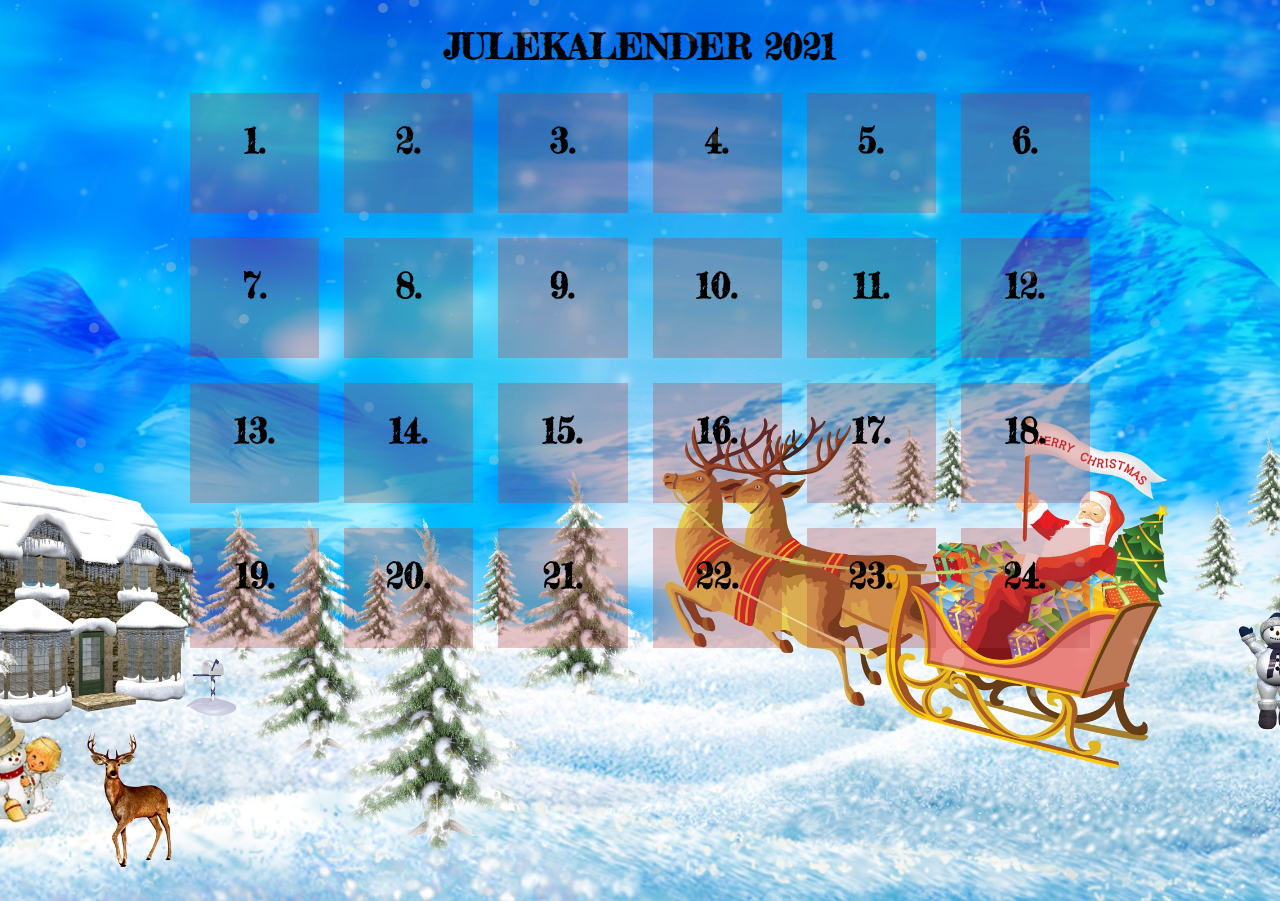
==== kalender.html @ c0c8a7da "ok" ====
<!DOCTYPE html>
<html>
<head>
    <title>JULEKALENDER 2021</title>
    <link rel="shortcut icon" href="bakgrunn.jpg">
    <link rel="stylesheet" href="ccs1.css">
    <link rel="preconnect" href="https://fonts.googleapis.com">
<link rel="preconnect" href="https://fonts.gstatic.com" crossorigin>
<link href="https://fonts.googleapis.com/css2?family=Fredericka+the+Great&display=swap" rel="stylesheet">
</head>
<body>
    <div id="snowflakeContainer">
  <span class="snowflake"></span>
</div>

    <div class="bg">
        <h1>JULEKALENDER 2021</h1>
        <section class='grid-1'>  
  <div class='day-1'>
  <label>
    <input type='checkbox'>
      <div class='door'>
        <a class='front' href="https://docs.google.com/forms/d/e/1FAIpQLScQcTd1w64s9x3IbbcTVoYSrH6ln_58DtMZzGDRHJ6buaIOqw/viewform?usp=sf_link" target="_blank"><h1>1.</h1></a>
        <div class='back'></div>
      </div>
    </input>
  </label>
</div>
  <div class='day-2'>
  <label>
   
      <div class='door'>
        <a class='front'><h1>2.</h1></a>
        <div class='back'></div>
      </div>
    
  </label>
</div>
  <div class='day-3'>
  <label>
 
      <div class='door'>
        <a class='front'><h1>3.</h1></a>
        <div class='back'></div>
      </div>

  </label>
</div>
  <div class='day-4'>
  <label>

      <div class='door'>
        <a class='front'><h1>4.</h1></a>
        <div class='back'></div>
      </div>

  </label>
</div>
  <div class='day-5'>
  <label>

      <div class='door'>
        <a class='front'><h1>5.</h1></a>
        <div class='back'></div>
      </div>

  </label>
</div>
  <div class='day-6'>
  <label>

      <div class='door'>
        <a class='front'><h1>6.</h1></a>
        <div class='back'></div>
      </div>

  </label>
</div>
  <div class='day-7'>
  <label>

      <div class='door'>
        <a class='front'><h1>7.</h1></a>
        <div class='back'></div>
      </div>

  </label>
</div>
  <div class='day-8'>
  <label>

      <div class='door'>
        <a class='front'><h1>8.</h1></a>
        <div class='back'></div>
      </div>

  </label>
</div>
  <div class='day-9'>
  <label>

      <div class='door'>
        <a class='front'><h1>9.</h1></a>
        <div class='back'></div>
      </div>

  </label>
</div>
  <div class='day-10'>
  <label>

      <div class='door'>
        <a class='front'><h1>10.</h1></a>
        <div class='back'></div>
      </div>

  </label>
</div>
  <div class='day-11'>
  <label>

      <div class='door'>
        <a class='front'><h1>11.</h1></a>
        <div class='back'></div>
      </div>

  </label>
</div>
  <div class='day-12'>
  <label>

      <div class='door'>
        <a class='front'><h1>12.</h1></a>
        <div class='back'></div>
      </div>

  </label>
</div>
  <div class='day-13'>
  <label>

      <div class='door'>
        <a class='front'><h1>13.</h1></a>
        <div class='back'></div>
      </div>

  </label>
</div>
  <div class='day-14'>
  <label>

      <div class='door'>
        <a class='front'><h1>14.</h1></a>
        <div class='back'></div>
      </div>

  </label>
</div>
  <div class='day-15'>
  <label>

      <div class='door'>
        <a class='front'><h1>15.</h1></a>
        <div class='back'></div>
      </div>

  </label>
</div>
  <div class='day-16'>
  <label>

      <div class='door'>
        <a class='front'><h1>16.</h1></a>
        <div class='back'></div>
      </div>

  </label>
</div>
  <div class='day-17'>
  <label>

      <div class='door'>
        <a class='front'><h1>17.</h1></a>
        <div class='back'></div>
      </div>

  </label>
</div>
  <div class='day-18'>
  <label>

      <div class='door'>
        <a class='front'><h1>18.</h1></a>
        <div class='back'></div>
      </div>

  </label>
</div>
  <div class='day-19'>
  <label>

      <div class='door'>
        <a class='front'><h1>19.</h1></a>
        <div class='back'></div>
      </div>

  </label>
</div>
  <div class='day-20'>
  <label>

      <div class='door'>
        <a class='front'><h1>20.</h1></a>
        <div class='back'></div>
      </div>

  </label>
</div>
  <div class='day-21'>
  <label>

      <div class='door'>
        <a class='front'><h1>21.</h1></a>
        <div class='back'></div>
      </div>

  </label>
</div>
  <div class='day-22'>
  <label>

      <div class='door'>
        <a class='front'><h1>22.</h1></a>
        <div class='back'></div>
      </div>

  </label>
</div>
  <div class='day-23'>
  <label>

      <div class='door'>
        <a class='front'><h1>23.</h1></a>
        <div class='back'></div>
      </div>

  </label>
</div>
  <div class='day-24'>
  <label>

      <div class='door'>
        <a class='front'><h1>24.</h1></a>
        <div class='back'></div>
      </div>

  </label>
</div>
</section>
    
    
    
    
    
    <script>
  // Array to store our Snowflake objects
  var snowflakes = [];

  // Global variables to store our browser's window size
  var browserWidth;
  var browserHeight;

  // Specify the number of snowflakes you want visible
  var numberOfSnowflakes = 100;

  // Flag to reset the position of the snowflakes
  var resetPosition = false;

  // Handle accessibility
  var enableAnimations = false;
  var reduceMotionQuery = matchMedia("(prefers-reduced-motion)");

  // Handle animation accessibility preferences 
  function setAccessibilityState() {
    if (reduceMotionQuery.matches) {
      enableAnimations = false;
    } else { 
      enableAnimations = true;
    }
  }
  setAccessibilityState();

  reduceMotionQuery.addListener(setAccessibilityState);

  //
  // It all starts here...
  //
  function setup() {
    if (enableAnimations) {
      window.addEventListener("DOMContentLoaded", generateSnowflakes, false);
      window.addEventListener("resize", setResetFlag, false);
    }
  }
  setup();

  //
  // Constructor for our Snowflake object
  //
  function Snowflake(element, speed, xPos, yPos) {
    // set initial snowflake properties
    this.element = element;
    this.speed = speed;
    this.xPos = xPos;
    this.yPos = yPos;
    this.scale = 1;

    // declare variables used for snowflake's motion
    this.counter = 0;
    this.sign = Math.random() < 0.5 ? 1 : -1;

    // setting an initial opacity and size for our snowflake
    this.element.style.opacity = (.1 + Math.random()) / 3;
  }

  //
  // The function responsible for actually moving our snowflake
  //
  Snowflake.prototype.update = function () {
    // using some trigonometry to determine our x and y position
    this.counter += this.speed / 5000;
    this.xPos += this.sign * this.speed * Math.cos(this.counter) / 40;
    this.yPos += Math.sin(this.counter) / 40 + this.speed / 30;
    this.scale = .5 + Math.abs(10 * Math.cos(this.counter) / 20);

    // setting our snowflake's position
    setTransform(Math.round(this.xPos), Math.round(this.yPos), this.scale, this.element);

    // if snowflake goes below the browser window, move it back to the top
    if (this.yPos > browserHeight) {
      this.yPos = -50;
    }
  }

  //
  // A performant way to set your snowflake's position and size
  //
  function setTransform(xPos, yPos, scale, el) {
    el.style.transform = `translate3d(${xPos}px, ${yPos}px, 0) scale(${scale}, ${scale})`;
  }

  //
  // The function responsible for creating the snowflake
  //
  function generateSnowflakes() {

    // get our snowflake element from the DOM and store it
    var originalSnowflake = document.querySelector(".snowflake");

    // access our snowflake element's parent container
    var snowflakeContainer = originalSnowflake.parentNode;
    snowflakeContainer.style.display = "block";

    // get our browser's size
    browserWidth = document.documentElement.clientWidth;
    browserHeight = document.documentElement.clientHeight;

    // create each individual snowflake
    for (var i = 0; i < numberOfSnowflakes; i++) {

      // clone our original snowflake and add it to snowflakeContainer
      var snowflakeClone = originalSnowflake.cloneNode(true);
      snowflakeContainer.appendChild(snowflakeClone);

      // set our snowflake's initial position and related properties
      var initialXPos = getPosition(50, browserWidth);
      var initialYPos = getPosition(50, browserHeight);
      var speed = 5 + Math.random() * 40;

      // create our Snowflake object
      var snowflakeObject = new Snowflake(snowflakeClone,
        speed,
        initialXPos,
        initialYPos);
      snowflakes.push(snowflakeObject);
    }

    // remove the original snowflake because we no longer need it visible
    snowflakeContainer.removeChild(originalSnowflake);

    moveSnowflakes();
  }

  //
  // Responsible for moving each snowflake by calling its update function
  //
  function moveSnowflakes() {

    if (enableAnimations) {
      for (var i = 0; i < snowflakes.length; i++) {
        var snowflake = snowflakes[i];
        snowflake.update();
      }      
    }

    // Reset the position of all the snowflakes to a new value
    if (resetPosition) {
      browserWidth = document.documentElement.clientWidth;
      browserHeight = document.documentElement.clientHeight;

      for (var i = 0; i < snowflakes.length; i++) {
        var snowflake = snowflakes[i];

        snowflake.xPos = getPosition(50, browserWidth);
        snowflake.yPos = getPosition(50, browserHeight);
      }

      resetPosition = false;
    }

    requestAnimationFrame(moveSnowflakes);
  }

  //
  // This function returns a number between (maximum - offset) and (maximum + offset)
  //
  function getPosition(offset, size) {
    return Math.round(-1 * offset + Math.random() * (size + 2 * offset));
  }

  //
  // Trigger a reset of all the snowflakes' positions
  //
  function setResetFlag(e) {
    resetPosition = true;
  }
</script>
</body>
</html>
---- ccs1.css ----
body, html {
    height: 100%;
    margin: 0;
    padding: 0;
}

.bg {
    background-image: url(bakgrunn.jpg);
    height: 100%;
    background-position: center;
    background-repeat: no-repeat;
    background-size: cover;
    padding-top: 0.1%;
    text-align: center;
}
.bg h1 {
    font-size: 35px;
    font-family: 'Fredericka the Great', cursive;
}
.grid-1 {
  display: grid;
  max-width: 900px;
  margin: 2% auto;
  grid-template-columns: repeat(3, 1fr);
  grid-template-rows: auto;
  grid-gap: 25px;
  
  grid-template-areas:    "t        t       t"
                          "d23      d20     d12"
                          "d2       d14     d4"
                          "d5       d22     d16"
                          "d1       d7      d9"
                          "d10      d11     d18"
                          "d13      d3      d15"
                          "d6       d17     d8"
                          "d19      d24     d21";
}

/* media query */
@media only screen and (min-width: 500px) {
  
  .grid-1 {
    grid-template-columns: repeat(6, 1fr);
    grid-template-areas: "t     t     t     d2      d7      d8"
                         "t     t     t     d4      d11     d12"
                         "t     t     t     d19     d9      d13"
                         "d6    d1    d24   d24     d21     d20"
                         "d17   d18   d24   d24     d5      d22"
                         "d3    d23   d16   d14     d10     d15";
  }
  
}

section div {
  background: rgba(183, 63, 63, 0.16);
  padding: 0px;
}

.grid-1 input {
  display: none;
}
 
label {
  perspective: 1000px;
  transform-style: preserve-3d;
  cursor: pointer;
  display: flex;
  min-height: 100%;
  width: 100%;
  height: 120px;
}
 
.door {
  width: 100%;
  transform-style: preserve-3d;
  transition: all 300ms;
  border: 2px dashed transparent;
}
.door div {
   position: absolute;
   height: 100%;
   width: 100%;
   backface-visibility: hidden;
 
   display: flex;
   align-items: center;
   justify-content: center;
 }
 
 .door .back {
   background-color: rgb(255, 255, 255);
   transform: rotateY(180deg);
 }
label:hover .door {
  border-color: #385052;
}
 
:checked + .door {
  transform: rotateY(180deg);
}

 .snowflake {
    position: fixed;
    background-color: #CCC;
    user-select: none;
    z-index: 1000;
    pointer-events: none;
    border-radius: 50%;
    width: 10px;
    height: 10px;
  }

 a {
   text-decoration: none;
   font-family: 'Fredericka the Great', cursive;
   color: black;
    text-align: center;
    font-size: 30px;
    margin-top: 0px;
 }
 @media only screen and (max-width: 1920px) {
  .grid-1 {
    grid-template-columns: repeat(6, 1fr);
    grid-template-areas: "t     t     t     d2      d7      d8"
                         "t     t     t     d4      d11     d12"
                         "t     t     t     d19     d9      d13"
                         "d6    d1    d24   d24     d21     d20"
                         "d17   d18   d24   d24     d5      d22"
                         "d3    d23   d16   d14     d10     d15";
  }
}
 @media only screen and (max-width: 1280px) {
  .grid-1 {
    grid-template-columns: repeat(6, 1fr);
    grid-template-areas: "t     t     t     d2      d7      d8"
                         "t     t     t     d4      d11     d12"
                         "t     t     t     d19     d9      d13"
                         "d6    d1    d24   d24     d21     d20"
                         "d17   d18   d24   d24     d5      d22"
                         "d3    d23   d16   d14     d10     d15";
  }
 }
 
 @media only screen and (max-width: 1024px) {
  .grid-1 {
    display: grid;
    max-width: 900px;
    margin: 2% auto;
    grid-template-columns: repeat(6, 1fr);
    grid-template-rows: auto;
    grid-gap: 25px;
    
    grid-template-areas:    "t        t       t"
                            "d23      d20     d12"
                            "d2       d14     d4"
                            "d5       d22     d16"
                            "d1       d7      d9"
                            "d10      d11     d18"
                            "d13      d3      d15"
                            "d6       d17     d8"
                            "d19      d24     d21";
  }

 }
 @media only screen and (max-width: 884px) {
  .grid-1 {
    display: grid;
    max-width: 90px;
    margin: 2% auto;
    grid-template-columns: repeat(10, 1fr);
    grid-template-rows: auto;
    grid-gap: 25px;
    
    grid-template-areas:    "t        t       t"
                            "d23      d20     d12"
                            "d2       d14     d4"
                            "d5       d22     d16"
                            "d1       d7      d9"
                            "d10      d11     d18"
                            "d13      d3      d15"
                            "d6       d17     d8"
                            "d19      d24     d21";
  }
 }
 
 @media only screen and (max-width: 768px) {
  .grid-1 {
    display: grid;
    max-width: 900px;
    margin: 2% auto;
    grid-template-columns: repeat(10, 1fr);
    grid-template-rows: auto;
    grid-gap: 25px;
    
    grid-template-areas:    "t        t       t"
                            "d23      d20     d12"
                            "d2       d14     d4"
                            "d5       d22     d16"
                            "d1       d7      d9"
                            "d10      d11     d18"
                            "d13      d3      d15"
                            "d6       d17     d8"
                            "d19      d24     d21";
  }
 }
 
 @media only screen and (max-width: 540px) {
 
 }
 @media only screen and (max-width: 428px) {

 }
     
 
 @media only screen and (max-width: 414px) {

 }
 @media only screen and (max-width: 375px) {

 }
     @media only screen and (max-width: 360px) {

 }
 @media only screen and (max-width: 320px) {
 
 }
     @media only screen and (max-width: 280px) {

 }
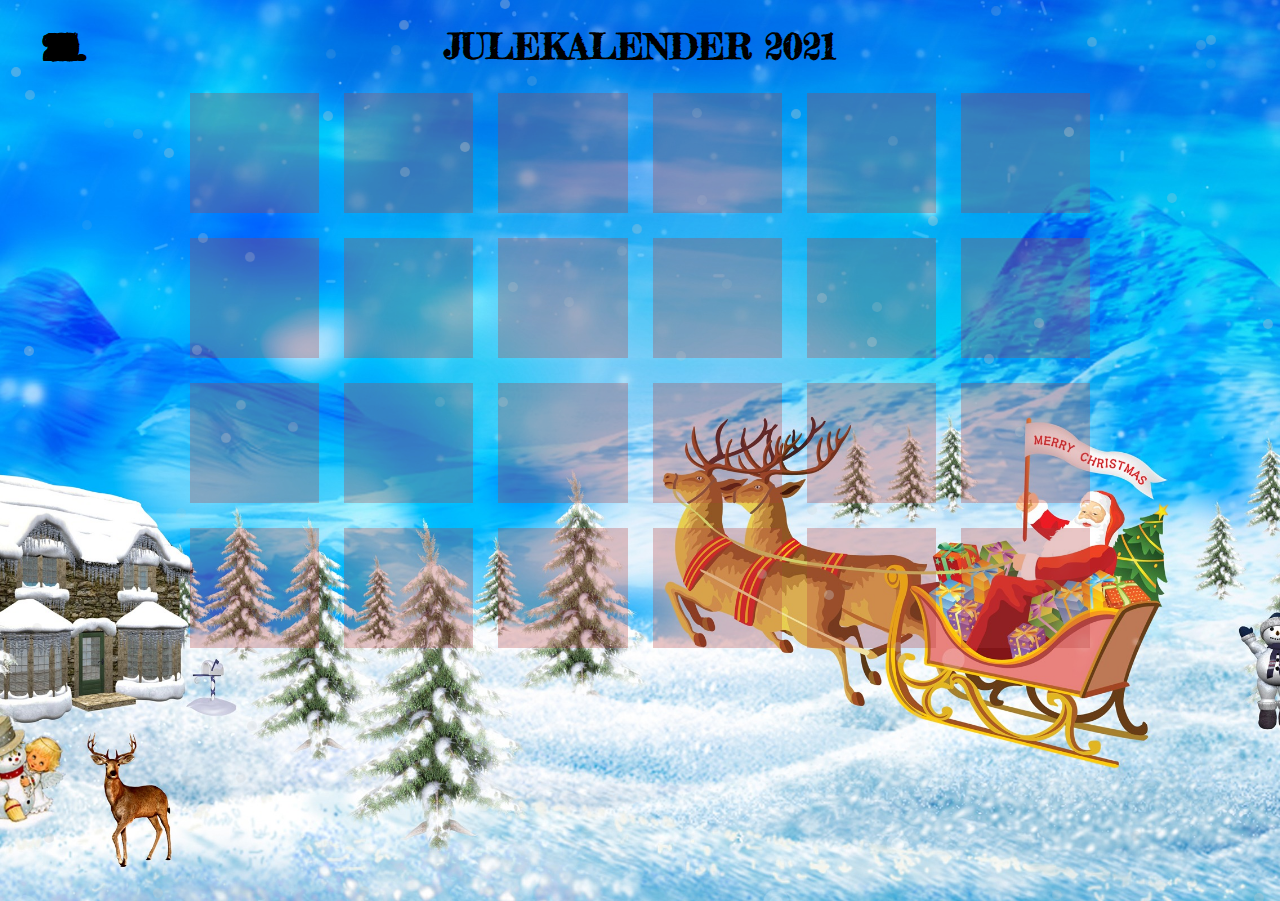
==== commit 8d2da57f: "Update kalender.html" ====
--- a/kalender.html
+++ b/kalender.html
@@ -21,7 +21,7 @@
     <input type='checkbox'>
       <div class='door'>
         <a class='front' href="https://docs.google.com/forms/d/e/1FAIpQLScQcTd1w64s9x3IbbcTVoYSrH6ln_58DtMZzGDRHJ6buaIOqw/viewform?usp=sf_link" target="_blank"><h1>1.</h1></a>
-        <div class='back'></div>
+        
       </div>
     </input>
   </label>
@@ -31,7 +31,7 @@
    
       <div class='door'>
         <a class='front'><h1>2.</h1></a>
-        <div class='back'></div>
+        
       </div>
     
   </label>
@@ -41,7 +41,7 @@
  
       <div class='door'>
         <a class='front'><h1>3.</h1></a>
-        <div class='back'></div>
+        
       </div>
 
   </label>
@@ -51,7 +51,7 @@
 
       <div class='door'>
         <a class='front'><h1>4.</h1></a>
-        <div class='back'></div>
+        
       </div>
 
   </label>
@@ -61,7 +61,7 @@
 
       <div class='door'>
         <a class='front'><h1>5.</h1></a>
-        <div class='back'></div>
+        
       </div>
 
   </label>
@@ -71,7 +71,7 @@
 
       <div class='door'>
         <a class='front'><h1>6.</h1></a>
-        <div class='back'></div>
+        
       </div>
 
   </label>
@@ -81,7 +81,7 @@
 
       <div class='door'>
         <a class='front'><h1>7.</h1></a>
-        <div class='back'></div>
+        
       </div>
 
   </label>
@@ -91,7 +91,7 @@
 
       <div class='door'>
         <a class='front'><h1>8.</h1></a>
-        <div class='back'></div>
+        
       </div>
 
   </label>
@@ -101,7 +101,7 @@
 
       <div class='door'>
         <a class='front'><h1>9.</h1></a>
-        <div class='back'></div>
+        
       </div>
 
   </label>
@@ -111,7 +111,7 @@
 
       <div class='door'>
         <a class='front'><h1>10.</h1></a>
-        <div class='back'></div>
+        
       </div>
 
   </label>
@@ -121,7 +121,7 @@
 
       <div class='door'>
         <a class='front'><h1>11.</h1></a>
-        <div class='back'></div>
+        
       </div>
 
   </label>
@@ -131,7 +131,7 @@
 
       <div class='door'>
         <a class='front'><h1>12.</h1></a>
-        <div class='back'></div>
+        
       </div>
 
   </label>
@@ -141,7 +141,7 @@
 
       <div class='door'>
         <a class='front'><h1>13.</h1></a>
-        <div class='back'></div>
+        
       </div>
 
   </label>
@@ -151,7 +151,7 @@
 
       <div class='door'>
         <a class='front'><h1>14.</h1></a>
-        <div class='back'></div>
+        
       </div>
 
   </label>
@@ -161,7 +161,7 @@
 
       <div class='door'>
         <a class='front'><h1>15.</h1></a>
-        <div class='back'></div>
+        
       </div>
 
   </label>
@@ -171,7 +171,7 @@
 
       <div class='door'>
         <a class='front'><h1>16.</h1></a>
-        <div class='back'></div>
+        
       </div>
 
   </label>
@@ -181,7 +181,7 @@
 
       <div class='door'>
         <a class='front'><h1>17.</h1></a>
-        <div class='back'></div>
+        
       </div>
 
   </label>
@@ -191,7 +191,7 @@
 
       <div class='door'>
         <a class='front'><h1>18.</h1></a>
-        <div class='back'></div>
+        
       </div>
 
   </label>
@@ -201,7 +201,7 @@
 
       <div class='door'>
         <a class='front'><h1>19.</h1></a>
-        <div class='back'></div>
+        
       </div>
 
   </label>
@@ -211,7 +211,7 @@
 
       <div class='door'>
         <a class='front'><h1>20.</h1></a>
-        <div class='back'></div>
+        
       </div>
 
   </label>
@@ -221,7 +221,7 @@
 
       <div class='door'>
         <a class='front'><h1>21.</h1></a>
-        <div class='back'></div>
+        
       </div>
 
   </label>
@@ -231,7 +231,7 @@
 
       <div class='door'>
         <a class='front'><h1>22.</h1></a>
-        <div class='back'></div>
+        
       </div>
 
   </label>
@@ -241,7 +241,7 @@
 
       <div class='door'>
         <a class='front'><h1>23.</h1></a>
-        <div class='back'></div>
+        
       </div>
 
   </label>
@@ -251,7 +251,7 @@
 
       <div class='door'>
         <a class='front'><h1>24.</h1></a>
-        <div class='back'></div>
+        
       </div>
 
   </label>
--- a/ccs1.css
+++ b/ccs1.css
@@ -167,7 +167,7 @@
     display: grid;
     max-width: 90px;
     margin: 2% auto;
-    grid-template-columns: repeat(10, 1fr);
+    grid-template-columns: repeat(8, 1fr);
     grid-template-rows: auto;
     grid-gap: 25px;
     
@@ -188,7 +188,7 @@
     display: grid;
     max-width: 900px;
     margin: 2% auto;
-    grid-template-columns: repeat(10, 1fr);
+    grid-template-columns: repeat(8, 1fr);
     grid-template-rows: auto;
     grid-gap: 25px;
     
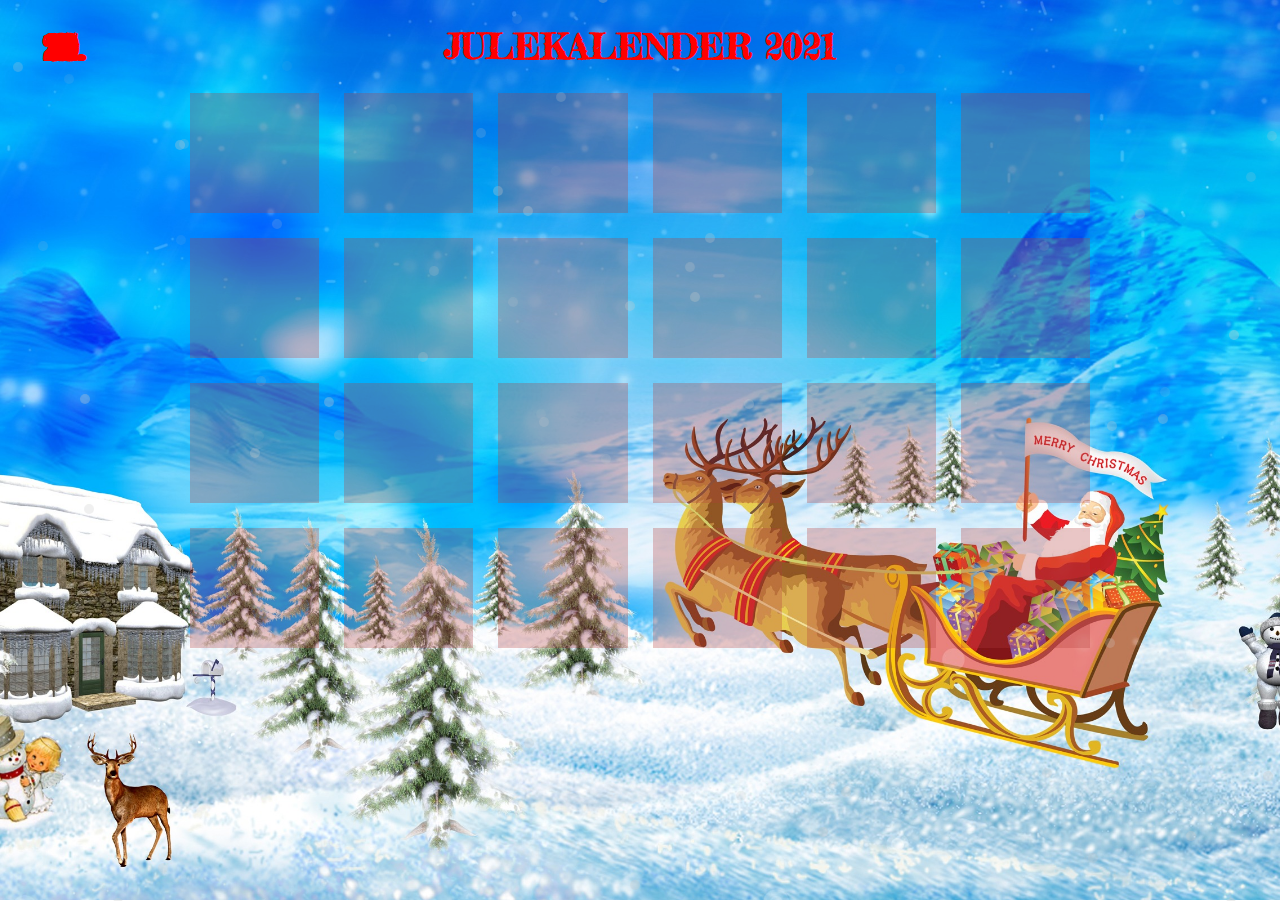
==== commit dd24c326: "Update kalender.html" ====
--- a/kalender.html
+++ b/kalender.html
@@ -20,7 +20,7 @@
   <label>
     <input type='checkbox'>
       <div class='door'>
-        <a class='front' href="https://docs.google.com/forms/d/e/1FAIpQLScQcTd1w64s9x3IbbcTVoYSrH6ln_58DtMZzGDRHJ6buaIOqw/viewform?usp=sf_link" target="_blank"><h1>1.</h1></a>
+        <a class='front' href="https://docs.google.com/forms/d/e/1FAIpQLSf4SOnnLOstOq1Ch2tMiZmA8zCm6pE2LDQkB-kDuK7NhraCQQ/viewform?usp=sf_link"><h1>1.</h1></a>
         
       </div>
     </input>
--- a/ccs1.css
+++ b/ccs1.css
@@ -2,6 +2,7 @@
     height: 100%;
     margin: 0;
     padding: 0;
+    overflow-y: hidden;
 }
 
 .bg {
@@ -16,6 +17,7 @@
 .bg h1 {
     font-size: 35px;
     font-family: 'Fredericka the Great', cursive;
+    color: red;
 }
 .grid-1 {
   display: grid;
@@ -38,7 +40,9 @@
 
 /* media query */
 @media only screen and (min-width: 500px) {
-  
+  body {
+    overflow-x: hidden;
+  }
   .grid-1 {
     grid-template-columns: repeat(6, 1fr);
     grid-template-areas: "t     t     t     d2      d7      d8"
@@ -119,6 +123,9 @@
     margin-top: 0px;
  }
  @media only screen and (max-width: 1920px) {
+  body {
+    overflow-x: hidden;
+  }
   .grid-1 {
     grid-template-columns: repeat(6, 1fr);
     grid-template-areas: "t     t     t     d2      d7      d8"
@@ -130,6 +137,9 @@
   }
 }
  @media only screen and (max-width: 1280px) {
+  body {
+    overflow-x: hidden;
+  }
   .grid-1 {
     grid-template-columns: repeat(6, 1fr);
     grid-template-areas: "t     t     t     d2      d7      d8"
@@ -142,11 +152,14 @@
  }
  
  @media only screen and (max-width: 1024px) {
+  body {
+    overflow-x: hidden;
+  }
   .grid-1 {
     display: grid;
     max-width: 900px;
     margin: 2% auto;
-    grid-template-columns: repeat(6, 1fr);
+    grid-template-columns: repeat(8, 1fr);
     grid-template-rows: auto;
     grid-gap: 25px;
     
@@ -163,6 +176,9 @@
 
  }
  @media only screen and (max-width: 884px) {
+  body {
+    overflow-x: hidden;
+  }
   .grid-1 {
     display: grid;
     max-width: 90px;
@@ -182,11 +198,37 @@
                             "d19      d24     d21";
   }
  }
+ @media only screen and (max-width: 812px) {
+  body {
+    overflow-x: hidden;
+  }
+  .grid-1 {
+    display: grid;
+    max-width: 90px;
+    margin: 2% auto;
+    grid-template-columns: repeat(8, 1fr);
+    grid-template-rows: auto;
+    grid-gap: 25px;
+    
+    grid-template-areas:    "t        t       t"
+                            "d23      d20     d12"
+                            "d2       d14     d4"
+                            "d5       d22     d16"
+                            "d1       d7      d9"
+                            "d10      d11     d18"
+                            "d13      d3      d15"
+                            "d6       d17     d8"
+                            "d19      d24     d21";
+  }
+ }
  
  @media only screen and (max-width: 768px) {
-  .grid-1 {
-    display: grid;
-    max-width: 900px;
+  body {
+    overflow-x: hidden;
+  }
+  .grid-1 {
+    display: grid;
+    max-width: 800px;
     margin: 2% auto;
     grid-template-columns: repeat(8, 1fr);
     grid-template-rows: auto;
@@ -205,25 +247,39 @@
  }
  
  @media only screen and (max-width: 540px) {
- 
+  body {
+    overflow-x: hidden;
+  }
  }
  @media only screen and (max-width: 428px) {
-
+  body {
+    overflow-x: hidden;
+  }
  }
      
  
  @media only screen and (max-width: 414px) {
-
+  body {
+    overflow-x: hidden;
+  }
  }
  @media only screen and (max-width: 375px) {
-
+  body {
+    overflow-x: hidden;
+  }
  }
      @media only screen and (max-width: 360px) {
-
+      body {
+        overflow-x: hidden;
+      }
  }
  @media only screen and (max-width: 320px) {
- 
+  body {
+    overflow-x: hidden;
+  }
  }
      @media only screen and (max-width: 280px) {
-
+      body {
+        overflow-x: hidden;
+      }
  }